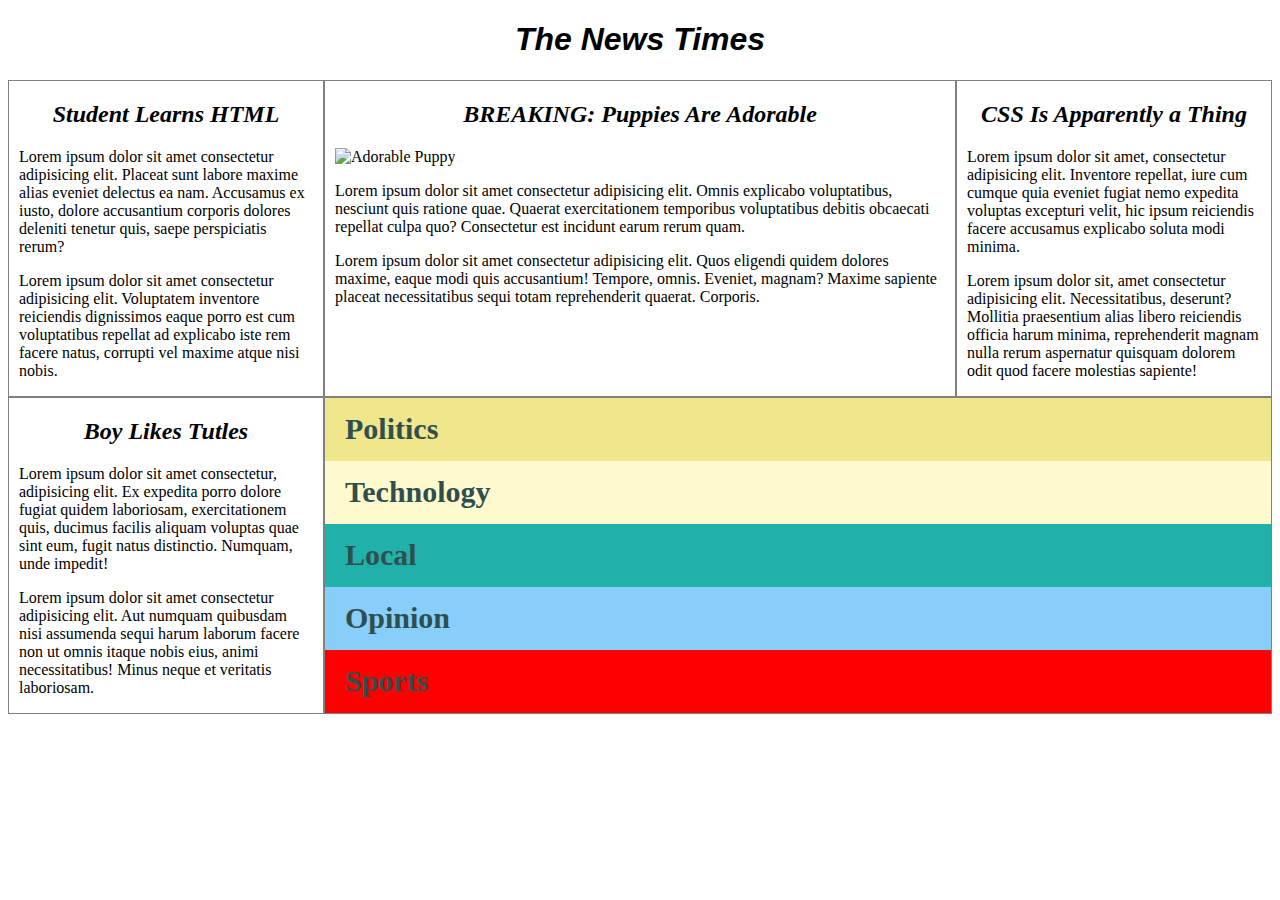
==== News Times/index.html @ ba7386f3 "Finished Puppy Project" ====
<!DOCTYPE html>
<html lang="en">
  <head>
    <meta charset="UTF-8" />
    <meta name="viewport" content="width=device-width, initial-scale=1.0" />
    <title>News Times</title>
    <link rel="stylesheet" href="./style.css" />
  </head>
  <body>
    <h1 class="title">The News Times</h1>
    <section class="row">
      <article class="story quarter">
        <h2 class="headline">Student Learns HTML</h2>
        <p>
          Lorem ipsum dolor sit amet consectetur adipisicing elit. Placeat sunt
          labore maxime alias eveniet delectus ea nam. Accusamus ex iusto,
          dolore accusantium corporis dolores deleniti tenetur quis, saepe
          perspiciatis rerum?
        </p>
        <p>
          Lorem ipsum dolor sit amet consectetur adipisicing elit. Voluptatem
          inventore reiciendis dignissimos eaque porro est cum voluptatibus
          repellat ad explicabo iste rem facere natus, corrupti vel maxime atque
          nisi nobis.
        </p>
      </article>

      <article class="story half">
        <h2 class="headline">
          BREAKING: Puppies Are Adorable
        </h2>
        <img
          src="http://placecorgi.com/800/400"
          alt="Adorable Puppy"
          class="image"
        />
        <p>
          Lorem ipsum dolor sit amet consectetur adipisicing elit. Omnis
          explicabo voluptatibus, nesciunt quis ratione quae. Quaerat
          exercitationem temporibus voluptatibus debitis obcaecati repellat
          culpa quo? Consectetur est incidunt earum rerum quam.
        </p>
        <p>
          Lorem ipsum dolor sit amet consectetur adipisicing elit. Quos eligendi
          quidem dolores maxime, eaque modi quis accusantium! Tempore, omnis.
          Eveniet, magnam? Maxime sapiente placeat necessitatibus sequi totam
          reprehenderit quaerat. Corporis.
        </p>
      </article>

      <article class="story quarter">
        <h2 class="headline">CSS Is Apparently a Thing</h2>
        <p>
          Lorem ipsum dolor sit amet, consectetur adipisicing elit. Inventore
          repellat, iure cum cumque quia eveniet fugiat nemo expedita voluptas
          excepturi velit, hic ipsum reiciendis facere accusamus explicabo
          soluta modi minima.
        </p>
        <p>
          Lorem ipsum dolor sit, amet consectetur adipisicing elit.
          Necessitatibus, deserunt? Mollitia praesentium alias libero reiciendis
          officia harum minima, reprehenderit magnam nulla rerum aspernatur
          quisquam dolorem odit quod facere molestias sapiente!
        </p>
      </article>
    </section>

    <section class="row">
      <article class="story quarter">
        <h2 class="headline">Boy Likes Tutles</h2>
        <p>
          Lorem ipsum dolor sit amet consectetur, adipisicing elit. Ex expedita
          porro dolore fugiat quidem laboriosam, exercitationem quis, ducimus
          facilis aliquam voluptas quae sint eum, fugit natus distinctio.
          Numquam, unde impedit!
        </p>
        <p>
          Lorem ipsum dolor sit amet consectetur adipisicing elit. Aut numquam
          quibusdam nisi assumenda sequi harum laborum facere non ut omnis
          itaque nobis eius, animi necessitatibus! Minus neque et veritatis
          laboriosam.
        </p>
      </article>

      <ul class="story navigation three-quarter">
        <li class="box link-politics">
          <a href="#" class="nav-link">Politics</a>
        </li>
        <li class="box link-technology">
          <a href="#" class="nav-link">Technology</a>
        </li>
        <li class="box link-local"><a href="#" class="nav-link">Local</a></li>
        <li class="box link-opinion">
          <a href="#" class="nav-link">Opinion</a>
        </li>
        <li class="box link-sports"><a href="#" class="nav-link">Sports</a></li>
      </ul>
    </section>
  </body>
</html>
---- News Times/style.css ----
* {
  box-sizing: border-box;
}

.title {
  font-family: "Segoe UI", Tahoma, Geneva, Verdana, sans-serif;
  font-style: italic;
  text-align: center;
}

.headline {
  font-style: italic;
  text-align: center;
}

.row {
  display: flex;
  width: 100%;
  align-items: stretch;
}

.story {
  border: 1px solid gray;
  padding: 0 10px;
}

.quarter {
  width: 25%;
}

.half {
  width: 50%;
}

.three-quarter {
  width: 75%;
}

.image {
  width: 100%;
}

.bottom-story {
  width: 33%;
}

.navigation {
  display: flex;
  flex-direction: column;
  align-items: stretch;
  justify-content: center;
  padding: 0;
  margin: 0;
}

.box {
  display: flex;
  align-items: center;
  flex-grow: 1;
  flex-shrink: 1;
  flex-basis: auto;
}

.nav-link {
  text-decoration: none;
  font-size: 30px;
  font-weight: bold;
  color: darkslategray;
  padding-left: 20px;
}

.nav-link:hover {
  text-decoration: underline;
}
.link-sports {
  background-color: red;
}

.link-politics {
  background-color: khaki;
}
.link-technology {
  background-color: lemonchiffon;
}
.link-local {
  background-color: lightseagreen;
}
.link-opinion {
  background-color: lightskyblue;
}
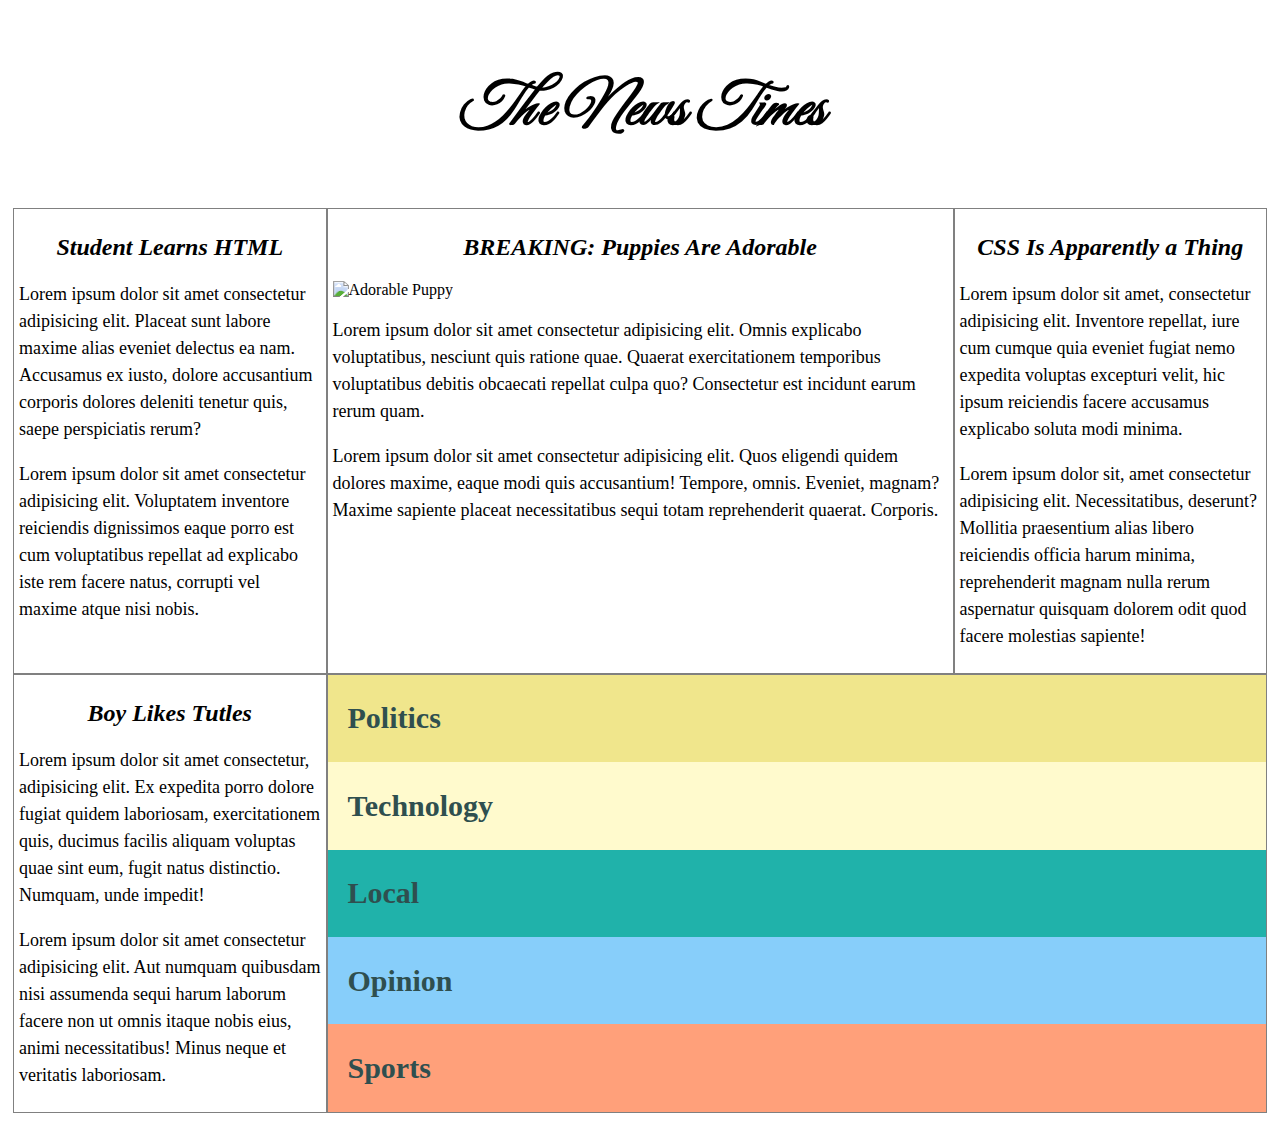
==== commit a04a148f: "style changes to use other css property" ====
--- a/News Times/index.html
+++ b/News Times/index.html
@@ -3,7 +3,11 @@
   <head>
     <meta charset="UTF-8" />
     <meta name="viewport" content="width=device-width, initial-scale=1.0" />
-    <title>News Times</title>
+    <title>The News Times</title>
+    <link
+      href="https://fonts.googleapis.com/css2?family=Great+Vibes&display=swap"
+      rel="stylesheet"
+    />
     <link rel="stylesheet" href="./style.css" />
   </head>
   <body>
@@ -11,13 +15,13 @@
     <section class="row">
       <article class="story quarter">
         <h2 class="headline">Student Learns HTML</h2>
-        <p>
+        <p class="story-text">
           Lorem ipsum dolor sit amet consectetur adipisicing elit. Placeat sunt
           labore maxime alias eveniet delectus ea nam. Accusamus ex iusto,
           dolore accusantium corporis dolores deleniti tenetur quis, saepe
           perspiciatis rerum?
         </p>
-        <p>
+        <p class="story-text">
           Lorem ipsum dolor sit amet consectetur adipisicing elit. Voluptatem
           inventore reiciendis dignissimos eaque porro est cum voluptatibus
           repellat ad explicabo iste rem facere natus, corrupti vel maxime atque
@@ -34,13 +38,13 @@
           alt="Adorable Puppy"
           class="image"
         />
-        <p>
+        <p class="story-text">
           Lorem ipsum dolor sit amet consectetur adipisicing elit. Omnis
           explicabo voluptatibus, nesciunt quis ratione quae. Quaerat
           exercitationem temporibus voluptatibus debitis obcaecati repellat
           culpa quo? Consectetur est incidunt earum rerum quam.
         </p>
-        <p>
+        <p class="story-text">
           Lorem ipsum dolor sit amet consectetur adipisicing elit. Quos eligendi
           quidem dolores maxime, eaque modi quis accusantium! Tempore, omnis.
           Eveniet, magnam? Maxime sapiente placeat necessitatibus sequi totam
@@ -50,13 +54,13 @@
 
       <article class="story quarter">
         <h2 class="headline">CSS Is Apparently a Thing</h2>
-        <p>
+        <p class="story-text">
           Lorem ipsum dolor sit amet, consectetur adipisicing elit. Inventore
           repellat, iure cum cumque quia eveniet fugiat nemo expedita voluptas
           excepturi velit, hic ipsum reiciendis facere accusamus explicabo
           soluta modi minima.
         </p>
-        <p>
+        <p class="story-text">
           Lorem ipsum dolor sit, amet consectetur adipisicing elit.
           Necessitatibus, deserunt? Mollitia praesentium alias libero reiciendis
           officia harum minima, reprehenderit magnam nulla rerum aspernatur
@@ -68,13 +72,13 @@
     <section class="row">
       <article class="story quarter">
         <h2 class="headline">Boy Likes Tutles</h2>
-        <p>
+        <p class="story-text">
           Lorem ipsum dolor sit amet consectetur, adipisicing elit. Ex expedita
           porro dolore fugiat quidem laboriosam, exercitationem quis, ducimus
           facilis aliquam voluptas quae sint eum, fugit natus distinctio.
           Numquam, unde impedit!
         </p>
-        <p>
+        <p class="story-text">
           Lorem ipsum dolor sit amet consectetur adipisicing elit. Aut numquam
           quibusdam nisi assumenda sequi harum laborum facere non ut omnis
           itaque nobis eius, animi necessitatibus! Minus neque et veritatis
@@ -93,7 +97,9 @@
         <li class="box link-opinion">
           <a href="#" class="nav-link">Opinion</a>
         </li>
-        <li class="box link-sports"><a href="#" class="nav-link">Sports</a></li>
+        <li class="box link-sports">
+          <a href="#" class="nav-link">Sports</a>
+        </li>
       </ul>
     </section>
   </body>
--- a/News Times/style.css
+++ b/News Times/style.css
@@ -2,10 +2,16 @@
   box-sizing: border-box;
 }
 
+body {
+  padding: 5px;
+}
+
 .title {
-  font-family: "Segoe UI", Tahoma, Geneva, Verdana, sans-serif;
+  font-family: "Great Vibes", cursive;
   font-style: italic;
   text-align: center;
+  font-size: 60px;
+  margin: 60px 0px;
 }
 
 .headline {
@@ -21,9 +27,13 @@
 
 .story {
   border: 1px solid gray;
-  padding: 0 10px;
+  padding: 5px;
 }
 
+.story-text {
+  line-height: 1.5;
+  font-size: 18px;
+}
 .quarter {
   width: 25%;
 }
@@ -72,7 +82,7 @@
 .nav-link:hover {
   text-decoration: underline;
 }
-.link-sports {
+/* .link-sports {
   background-color: red;
 }
 
@@ -87,4 +97,20 @@
 }
 .link-opinion {
   background-color: lightskyblue;
+} */
+
+.box:nth-child(1) {
+  background-color: khaki;
 }
+.box:nth-child(2) {
+  background-color: lemonchiffon;
+}
+.box:nth-child(3) {
+  background-color: lightseagreen;
+}
+.box:nth-child(4) {
+  background-color: lightskyblue;
+}
+.box:nth-child(5) {
+  background-color: lightsalmon;
+}
